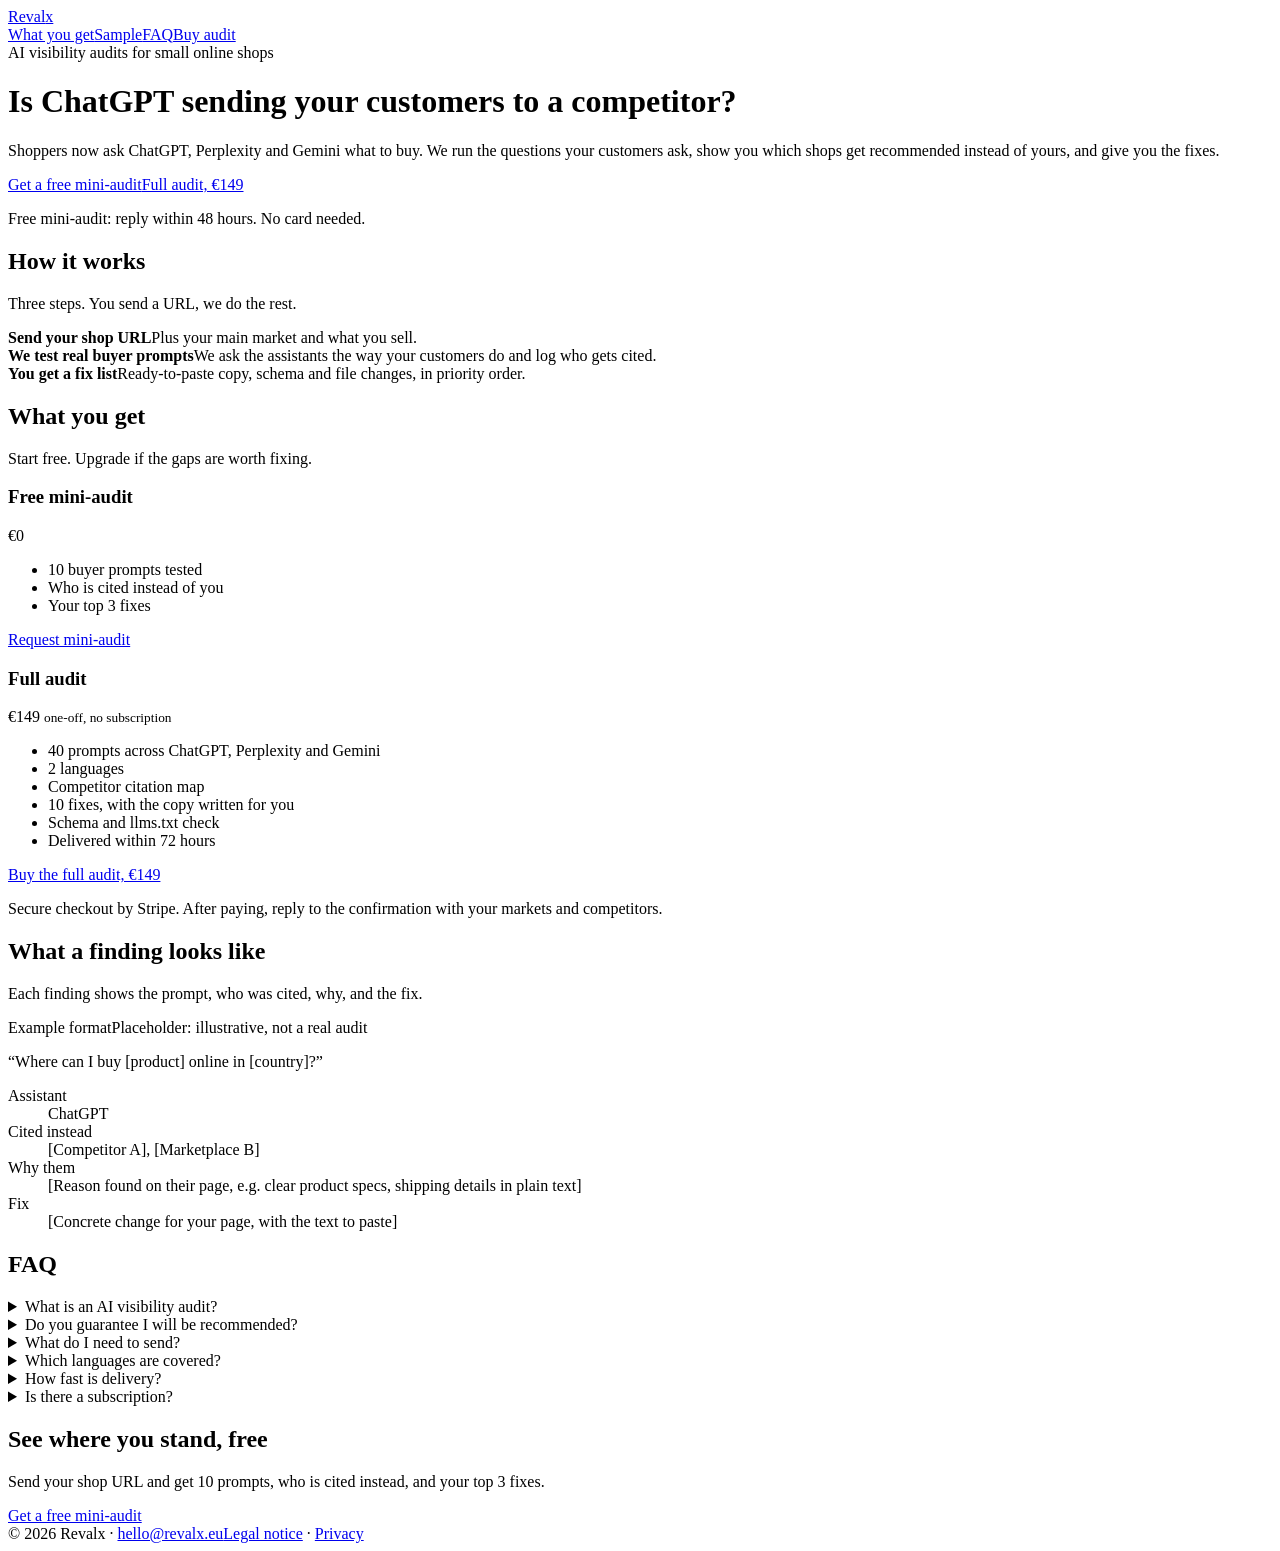
==== public/index.html @ 4125e440 "Revalx one-page audit offer Co-Authored-By: Claude Sonnet 5.5 <noreply@anthropic.com>" ====
<!doctype html>
<html lang="en"><head>
<meta charset="utf-8"><meta name="viewport" content="width=device-width,initial-scale=1">
<title>Revalx: AI visibility audits for small online shops</title>
<meta name="description" content="Find out whether ChatGPT, Perplexity and Gemini recommend your shop or a competitor. Free 10-prompt mini-audit, or a full audit for €149, delivered in 72 hours.">
<link rel="canonical" href="https://revalx.eu/">
<meta property="og:title" content="Is ChatGPT sending your customers to a competitor?"><meta property="og:description" content="AI visibility audits for small online shops. Free mini-audit, full audit €149."><meta property="og:url" content="https://revalx.eu/"><meta property="og:type" content="website">
<meta name="theme-color" content="#0b0d10">
<link rel="icon" href="/favicon.svg" type="image/svg+xml">
<link rel="stylesheet" href="/style.css">
<script type="application/ld+json">{"@context":"https://schema.org","@type":"Service","name":"AI Visibility Audit","provider":{"@type":"Organization","name":"Revalx","url":"https://revalx.eu"},"areaServed":"EU","offers":{"@type":"Offer","price":"149","priceCurrency":"EUR"}}</script>
</head><body>
<div class="w"><header class="top"><a class="logo" href="/">Reval<span>x</span></a><nav><a href="#get">What you get</a><a href="#sample">Sample</a><a href="#faq">FAQ</a><a class="keep" href="#pay">Buy audit</a></nav></header>

<main>
<div class="hero">
<span class="eyebrow">AI visibility audits for small online shops</span>
<h1>Is ChatGPT sending your customers to a competitor?</h1>
<p class="lede">Shoppers now ask ChatGPT, Perplexity and Gemini what to buy. We run the questions your customers ask, show you which shops get recommended instead of yours, and give you the fixes.</p>
<div class="btns"><a class="btn p" href="mailto:hello@revalx.eu?subject=Free%20mini-audit%20request&body=Shop%20URL%3A%0D%0AMain%20market%20(country%2Flanguage)%3A%0D%0AWhat%20you%20sell%3A%0D%0A">Get a free mini-audit</a><a class="btn g" href="#pay">Full audit, €149</a></div>
<p class="note">Free mini-audit: reply within 48 hours. No card needed.</p>
</div>

<section id="how"><h2>How it works</h2><p class="sub">Three steps. You send a URL, we do the rest.</p>
<div class="steps"><div><b>Send your shop URL</b><span>Plus your main market and what you sell.</span></div><div><b>We test real buyer prompts</b><span>We ask the assistants the way your customers do and log who gets cited.</span></div><div><b>You get a fix list</b><span>Ready-to-paste copy, schema and file changes, in priority order.</span></div></div></section>

<section id="get"><h2>What you get</h2><p class="sub">Start free. Upgrade if the gaps are worth fixing.</p>
<div class="grid">
<div class="card"><h3>Free mini-audit</h3><div class="price">€0</div>
<ul class="ck"><li>10 buyer prompts tested</li><li>Who is cited instead of you</li><li>Your top 3 fixes</li></ul>
<a class="btn g" href="mailto:hello@revalx.eu?subject=Free%20mini-audit%20request&body=Shop%20URL%3A%0D%0AMain%20market%20(country%2Flanguage)%3A%0D%0AWhat%20you%20sell%3A%0D%0A">Request mini-audit</a></div>
<div class="card hl"><h3>Full audit</h3><div class="price">€149 <small>one-off, no subscription</small></div>
<ul class="ck"><li>40 prompts across ChatGPT, Perplexity and Gemini</li><li>2 languages</li><li>Competitor citation map</li><li>10 fixes, with the copy written for you</li><li>Schema and llms.txt check</li><li>Delivered within 72 hours</li></ul>
<a id="pay" class="btn p" href="https://buy.stripe.com/cNicMXaDu1dC4gW4cX0oM06" rel="noopener">Buy the full audit, €149</a>
<p class="note">Secure checkout by Stripe. After paying, reply to the confirmation with your markets and competitors.</p></div>
</div></section>

<section id="sample"><h2>What a finding looks like</h2><p class="sub">Each finding shows the prompt, who was cited, why, and the fix.</p>
<div class="sample"><div class="bar"><span>Example format</span><span class="tag">Placeholder: illustrative, not a real audit</span></div>
<div class="bd"><p class="q">“Where can I buy [product] online in [country]?”</p>
<dl style="margin:0"><div class="row"><dt>Assistant</dt><dd>ChatGPT</dd></div><div class="row"><dt>Cited instead</dt><dd>[Competitor A], [Marketplace B]</dd></div><div class="row"><dt>Why them</dt><dd>[Reason found on their page, e.g. clear product specs, shipping details in plain text]</dd></div><div class="row"><dt>Fix</dt><dd>[Concrete change for your page, with the text to paste]</dd></div></dl></div></div></section>

<section id="faq"><h2>FAQ</h2>
<details><summary>What is an AI visibility audit?</summary><p>We ask ChatGPT, Perplexity and Gemini the questions your customers would ask, record which shops and sources they cite, and compare that with your site. You get a list of what to change.</p></details>
<details><summary>Do you guarantee I will be recommended?</summary><p>No. Nobody controls what an assistant answers. The audit shows what is stopping your shop from being a clear answer today, and the fixes are the changes most likely to help.</p></details>
<details><summary>What do I need to send?</summary><p>Your shop URL, your main market, and optionally your top competitors. Nothing else. We never need access to your shop admin.</p></details>
<details><summary>Which languages are covered?</summary><p>The full audit covers two languages of your choice. The mini-audit uses your main market.</p></details>
<details><summary>How fast is delivery?</summary><p>Within 72 hours of your payment and the details we ask for.</p></details>
<details><summary>Is there a subscription?</summary><p>No. €149 is paid once.</p></details>
</section>

<section class="cta"><h2>See where you stand, free</h2><p class="lede">Send your shop URL and get 10 prompts, who is cited instead, and your top 3 fixes.</p><a class="btn p" href="mailto:hello@revalx.eu?subject=Free%20mini-audit%20request&body=Shop%20URL%3A%0D%0AMain%20market%20(country%2Flanguage)%3A%0D%0AWhat%20you%20sell%3A%0D%0A">Get a free mini-audit</a></section>
</main></div>

<footer><div class="w"><span>© 2026 Revalx · <a href="mailto:hello@revalx.eu">hello@revalx.eu</a></span><span><a href="/legal">Legal notice</a> · <a href="/privacy">Privacy</a></span></div></footer>
</body></html>
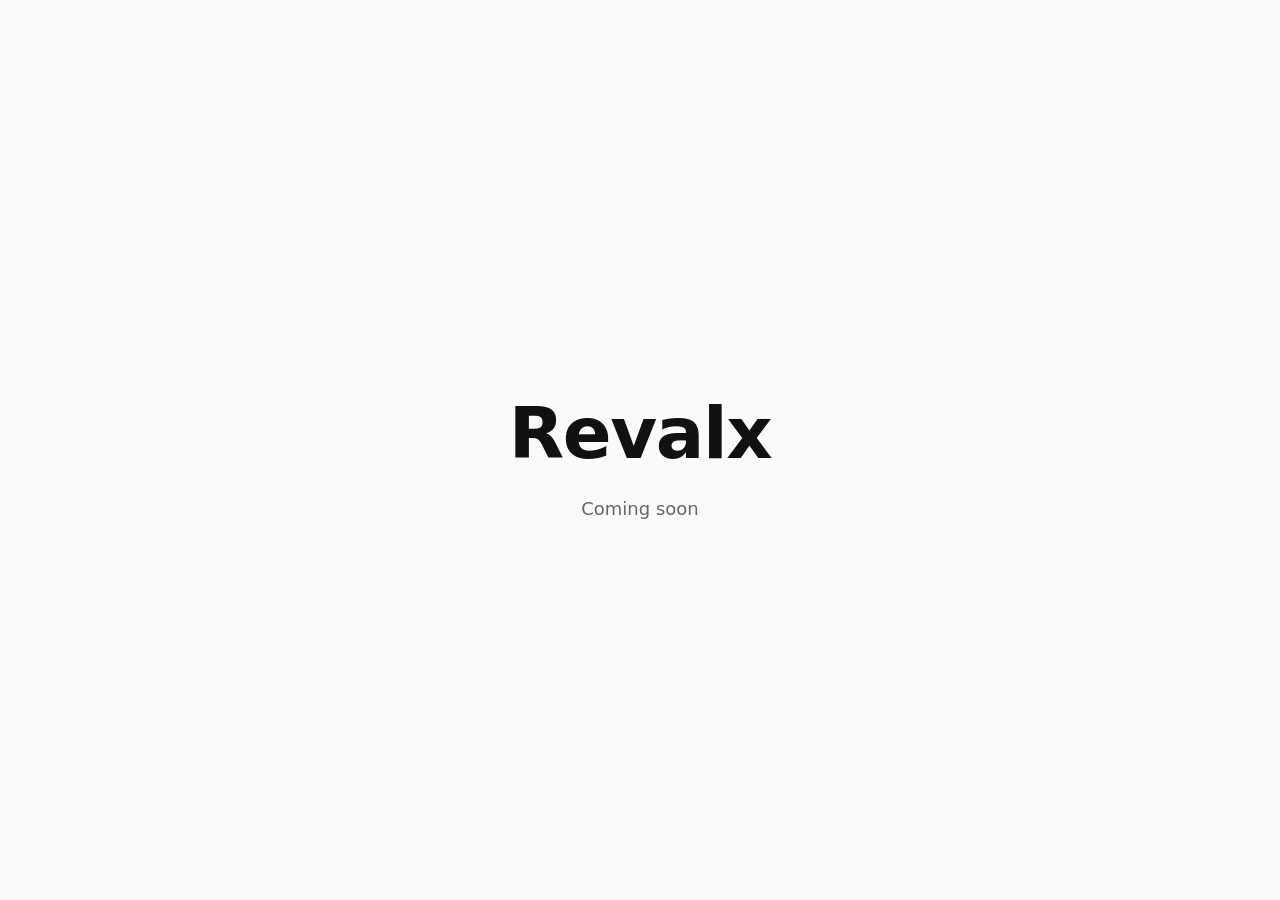
==== commit b815c228: "Park revalx.eu: neutral holding page, noindex (RES-47) Previous audit landing preserved on branch au" ====
--- a/public/index.html
+++ b/public/index.html
@@ -1,56 +1,19 @@
 <!doctype html>
-<html lang="en"><head>
-<meta charset="utf-8"><meta name="viewport" content="width=device-width,initial-scale=1">
-<title>Revalx: AI visibility audits for small online shops</title>
-<meta name="description" content="Find out whether ChatGPT, Perplexity and Gemini recommend your shop or a competitor. Free 10-prompt mini-audit, or a full audit for €149, delivered in 72 hours.">
-<link rel="canonical" href="https://revalx.eu/">
-<meta property="og:title" content="Is ChatGPT sending your customers to a competitor?"><meta property="og:description" content="AI visibility audits for small online shops. Free mini-audit, full audit €149."><meta property="og:url" content="https://revalx.eu/"><meta property="og:type" content="website">
-<meta name="theme-color" content="#0b0d10">
+<html lang="en">
+<head>
+<meta charset="utf-8">
+<meta name="viewport" content="width=device-width,initial-scale=1">
+<title>Revalx</title>
+<meta name="robots" content="noindex, nofollow">
 <link rel="icon" href="/favicon.svg" type="image/svg+xml">
-<link rel="stylesheet" href="/style.css">
-<script type="application/ld+json">{"@context":"https://schema.org","@type":"Service","name":"AI Visibility Audit","provider":{"@type":"Organization","name":"Revalx","url":"https://revalx.eu"},"areaServed":"EU","offers":{"@type":"Offer","price":"149","priceCurrency":"EUR"}}</script>
-</head><body>
-<div class="w"><header class="top"><a class="logo" href="/">Reval<span>x</span></a><nav><a href="#get">What you get</a><a href="#sample">Sample</a><a href="#faq">FAQ</a><a class="keep" href="#pay">Buy audit</a></nav></header>
-
-<main>
-<div class="hero">
-<span class="eyebrow">AI visibility audits for small online shops</span>
-<h1>Is ChatGPT sending your customers to a competitor?</h1>
-<p class="lede">Shoppers now ask ChatGPT, Perplexity and Gemini what to buy. We run the questions your customers ask, show you which shops get recommended instead of yours, and give you the fixes.</p>
-<div class="btns"><a class="btn p" href="mailto:hello@revalx.eu?subject=Free%20mini-audit%20request&body=Shop%20URL%3A%0D%0AMain%20market%20(country%2Flanguage)%3A%0D%0AWhat%20you%20sell%3A%0D%0A">Get a free mini-audit</a><a class="btn g" href="#pay">Full audit, €149</a></div>
-<p class="note">Free mini-audit: reply within 48 hours. No card needed.</p>
-</div>
-
-<section id="how"><h2>How it works</h2><p class="sub">Three steps. You send a URL, we do the rest.</p>
-<div class="steps"><div><b>Send your shop URL</b><span>Plus your main market and what you sell.</span></div><div><b>We test real buyer prompts</b><span>We ask the assistants the way your customers do and log who gets cited.</span></div><div><b>You get a fix list</b><span>Ready-to-paste copy, schema and file changes, in priority order.</span></div></div></section>
-
-<section id="get"><h2>What you get</h2><p class="sub">Start free. Upgrade if the gaps are worth fixing.</p>
-<div class="grid">
-<div class="card"><h3>Free mini-audit</h3><div class="price">€0</div>
-<ul class="ck"><li>10 buyer prompts tested</li><li>Who is cited instead of you</li><li>Your top 3 fixes</li></ul>
-<a class="btn g" href="mailto:hello@revalx.eu?subject=Free%20mini-audit%20request&body=Shop%20URL%3A%0D%0AMain%20market%20(country%2Flanguage)%3A%0D%0AWhat%20you%20sell%3A%0D%0A">Request mini-audit</a></div>
-<div class="card hl"><h3>Full audit</h3><div class="price">€149 <small>one-off, no subscription</small></div>
-<ul class="ck"><li>40 prompts across ChatGPT, Perplexity and Gemini</li><li>2 languages</li><li>Competitor citation map</li><li>10 fixes, with the copy written for you</li><li>Schema and llms.txt check</li><li>Delivered within 72 hours</li></ul>
-<a id="pay" class="btn p" href="https://buy.stripe.com/cNicMXaDu1dC4gW4cX0oM06" rel="noopener">Buy the full audit, €149</a>
-<p class="note">Secure checkout by Stripe. After paying, reply to the confirmation with your markets and competitors.</p></div>
-</div></section>
-
-<section id="sample"><h2>What a finding looks like</h2><p class="sub">Each finding shows the prompt, who was cited, why, and the fix.</p>
-<div class="sample"><div class="bar"><span>Example format</span><span class="tag">Placeholder: illustrative, not a real audit</span></div>
-<div class="bd"><p class="q">“Where can I buy [product] online in [country]?”</p>
-<dl style="margin:0"><div class="row"><dt>Assistant</dt><dd>ChatGPT</dd></div><div class="row"><dt>Cited instead</dt><dd>[Competitor A], [Marketplace B]</dd></div><div class="row"><dt>Why them</dt><dd>[Reason found on their page, e.g. clear product specs, shipping details in plain text]</dd></div><div class="row"><dt>Fix</dt><dd>[Concrete change for your page, with the text to paste]</dd></div></dl></div></div></section>
-
-<section id="faq"><h2>FAQ</h2>
-<details><summary>What is an AI visibility audit?</summary><p>We ask ChatGPT, Perplexity and Gemini the questions your customers would ask, record which shops and sources they cite, and compare that with your site. You get a list of what to change.</p></details>
-<details><summary>Do you guarantee I will be recommended?</summary><p>No. Nobody controls what an assistant answers. The audit shows what is stopping your shop from being a clear answer today, and the fixes are the changes most likely to help.</p></details>
-<details><summary>What do I need to send?</summary><p>Your shop URL, your main market, and optionally your top competitors. Nothing else. We never need access to your shop admin.</p></details>
-<details><summary>Which languages are covered?</summary><p>The full audit covers two languages of your choice. The mini-audit uses your main market.</p></details>
-<details><summary>How fast is delivery?</summary><p>Within 72 hours of your payment and the details we ask for.</p></details>
-<details><summary>Is there a subscription?</summary><p>No. €149 is paid once.</p></details>
-</section>
-
-<section class="cta"><h2>See where you stand, free</h2><p class="lede">Send your shop URL and get 10 prompts, who is cited instead, and your top 3 fixes.</p><a class="btn p" href="mailto:hello@revalx.eu?subject=Free%20mini-audit%20request&body=Shop%20URL%3A%0D%0AMain%20market%20(country%2Flanguage)%3A%0D%0AWhat%20you%20sell%3A%0D%0A">Get a free mini-audit</a></section>
-</main></div>
-
-<footer><div class="w"><span>© 2026 Revalx · <a href="mailto:hello@revalx.eu">hello@revalx.eu</a></span><span><a href="/legal">Legal notice</a> · <a href="/privacy">Privacy</a></span></div></footer>
-</body></html>
+<style>
+html,body{height:100%;margin:0}
+body{display:flex;flex-direction:column;align-items:center;justify-content:center;background:#fafafa;color:#111;font:16px/1.5 system-ui,-apple-system,"Segoe UI",sans-serif;text-align:center}
+h1{font-size:clamp(2.5rem,8vw,4.5rem);letter-spacing:-.02em;margin:0 0 .5rem;font-weight:700}
+p{margin:0;color:#666;font-size:1.125rem}
+</style>
+</head>
+<body>
+<main><h1>Revalx</h1><p>Coming soon</p></main>
+</body>
+</html>
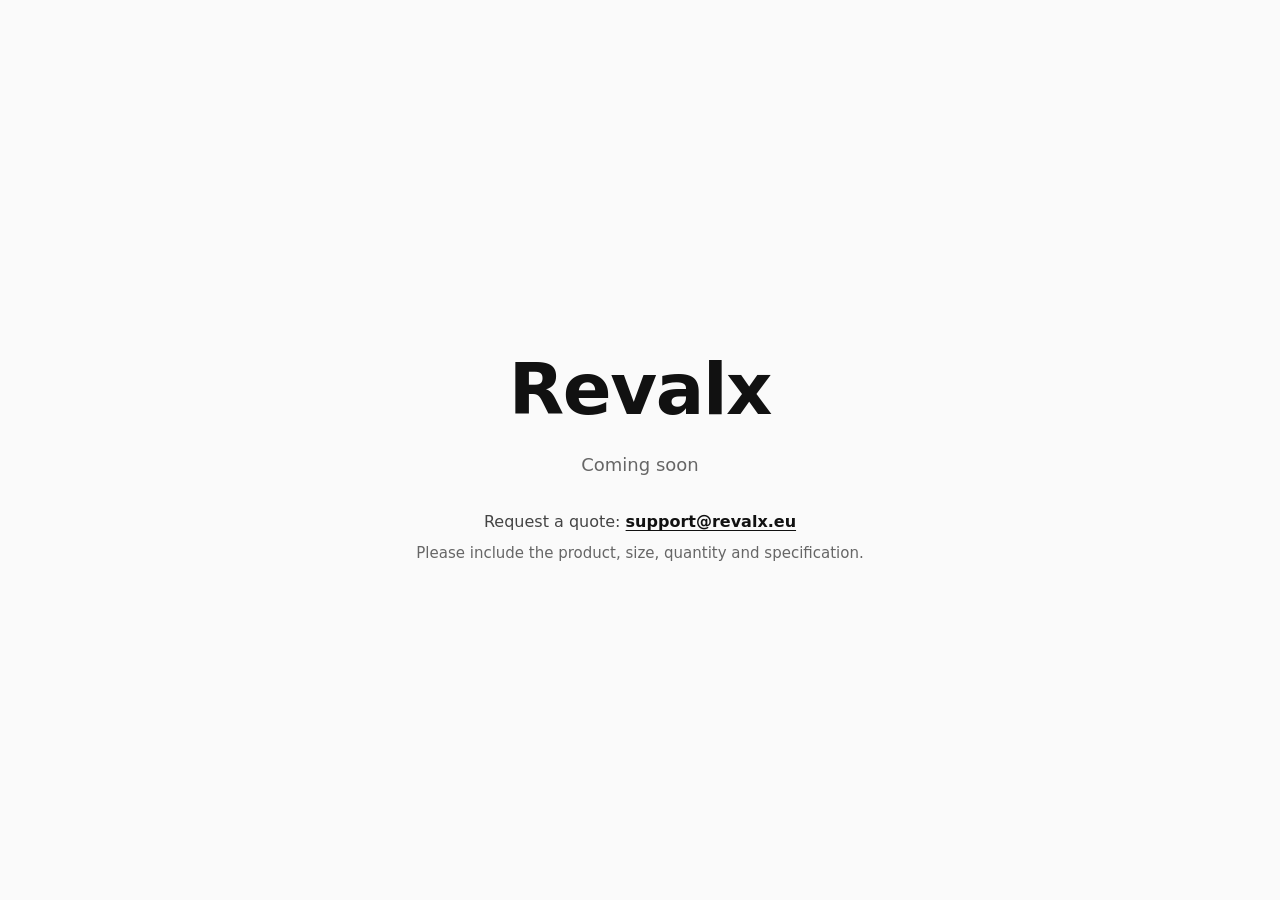
==== commit 23b2e9d2: "revalx.eu holding page: RFQ contact line (RES-1097) Co-Authored-By: Claude Sonnet 5.5 <noreply@anthr" ====
--- a/public/index.html
+++ b/public/index.html
@@ -11,9 +11,14 @@
 body{display:flex;flex-direction:column;align-items:center;justify-content:center;background:#fafafa;color:#111;font:16px/1.5 system-ui,-apple-system,"Segoe UI",sans-serif;text-align:center}
 h1{font-size:clamp(2.5rem,8vw,4.5rem);letter-spacing:-.02em;margin:0 0 .5rem;font-weight:700}
 p{margin:0;color:#666;font-size:1.125rem}
+.rfq{margin:2rem 1rem 0;max-width:32rem;font-size:1rem;color:#444}
+.rfq a{color:#111;font-weight:600;text-underline-offset:.2em}
+.rfq a:focus-visible{outline:2px solid #111;outline-offset:3px}
+.rfq span{display:block;margin-top:.5rem;color:#666;font-size:.9375rem}
 </style>
 </head>
 <body>
-<main><h1>Revalx</h1><p>Coming soon</p></main>
+<main><h1>Revalx</h1><p>Coming soon</p>
+<p class="rfq">Request a quote: <a href="mailto:support@revalx.eu?subject=Request%20for%20quote">support@revalx.eu</a><span>Please include the product, size, quantity and specification.</span></p></main>
 </body>
 </html>
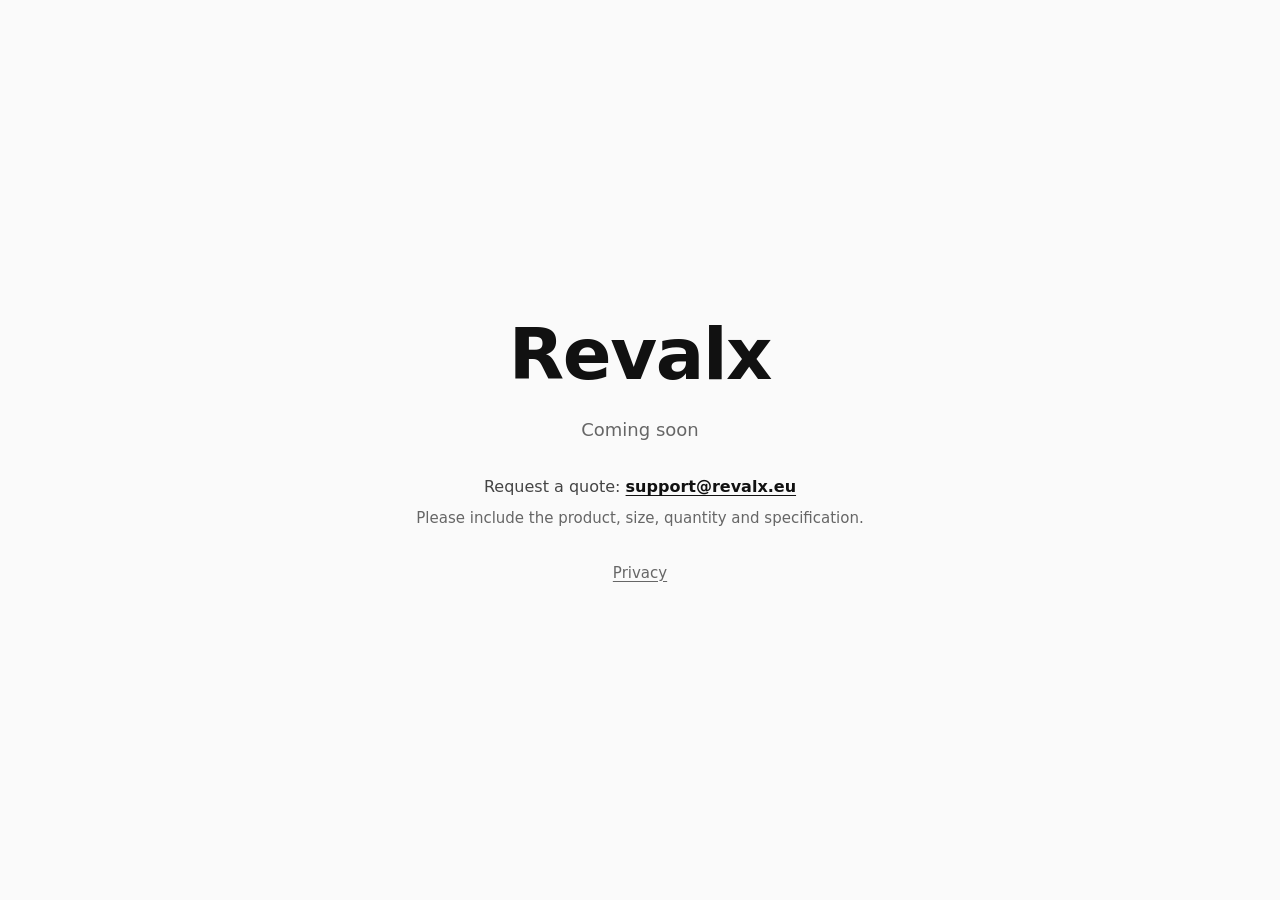
==== commit 3a6c24e7: "revalx: /privacy page (controller, PostHog, Hetzner, Forward Email and Gmail with country and safegu" ====
--- a/public/index.html
+++ b/public/index.html
@@ -14,11 +14,14 @@
 .rfq{margin:2rem 1rem 0;max-width:32rem;font-size:1rem;color:#444}
 .rfq a{color:#111;font-weight:600;text-underline-offset:.2em}
 .rfq a:focus-visible{outline:2px solid #111;outline-offset:3px}
+.legal{margin:2rem 1rem 1rem;font-size:.9375rem}.legal a{color:#666;text-underline-offset:.2em}.legal a:focus-visible{outline:2px solid #111;outline-offset:3px}
 .rfq span{display:block;margin-top:.5rem;color:#666;font-size:.9375rem}
 </style>
+<script src="/riq-a.js?v=3" data-key="phc_zvpeWf8TVcFbLtCf7xKLAcFZDRn4UpjCTNoANXfo6dui" data-site="revalx" data-endpoint="/riq-e" defer></script>
 </head>
 <body>
 <main><h1>Revalx</h1><p>Coming soon</p>
-<p class="rfq">Request a quote: <a href="mailto:support@revalx.eu?subject=Request%20for%20quote">support@revalx.eu</a><span>Please include the product, size, quantity and specification.</span></p></main>
+<p class="rfq">Request a quote: <a data-cta="primary" data-cta-id="rfq" href="mailto:support@revalx.eu?subject=Request%20for%20quote">support@revalx.eu</a><span>Please include the product, size, quantity and specification.</span></p></main>
+<footer class="legal"><a href="/privacy">Privacy</a></footer>
 </body>
 </html>
